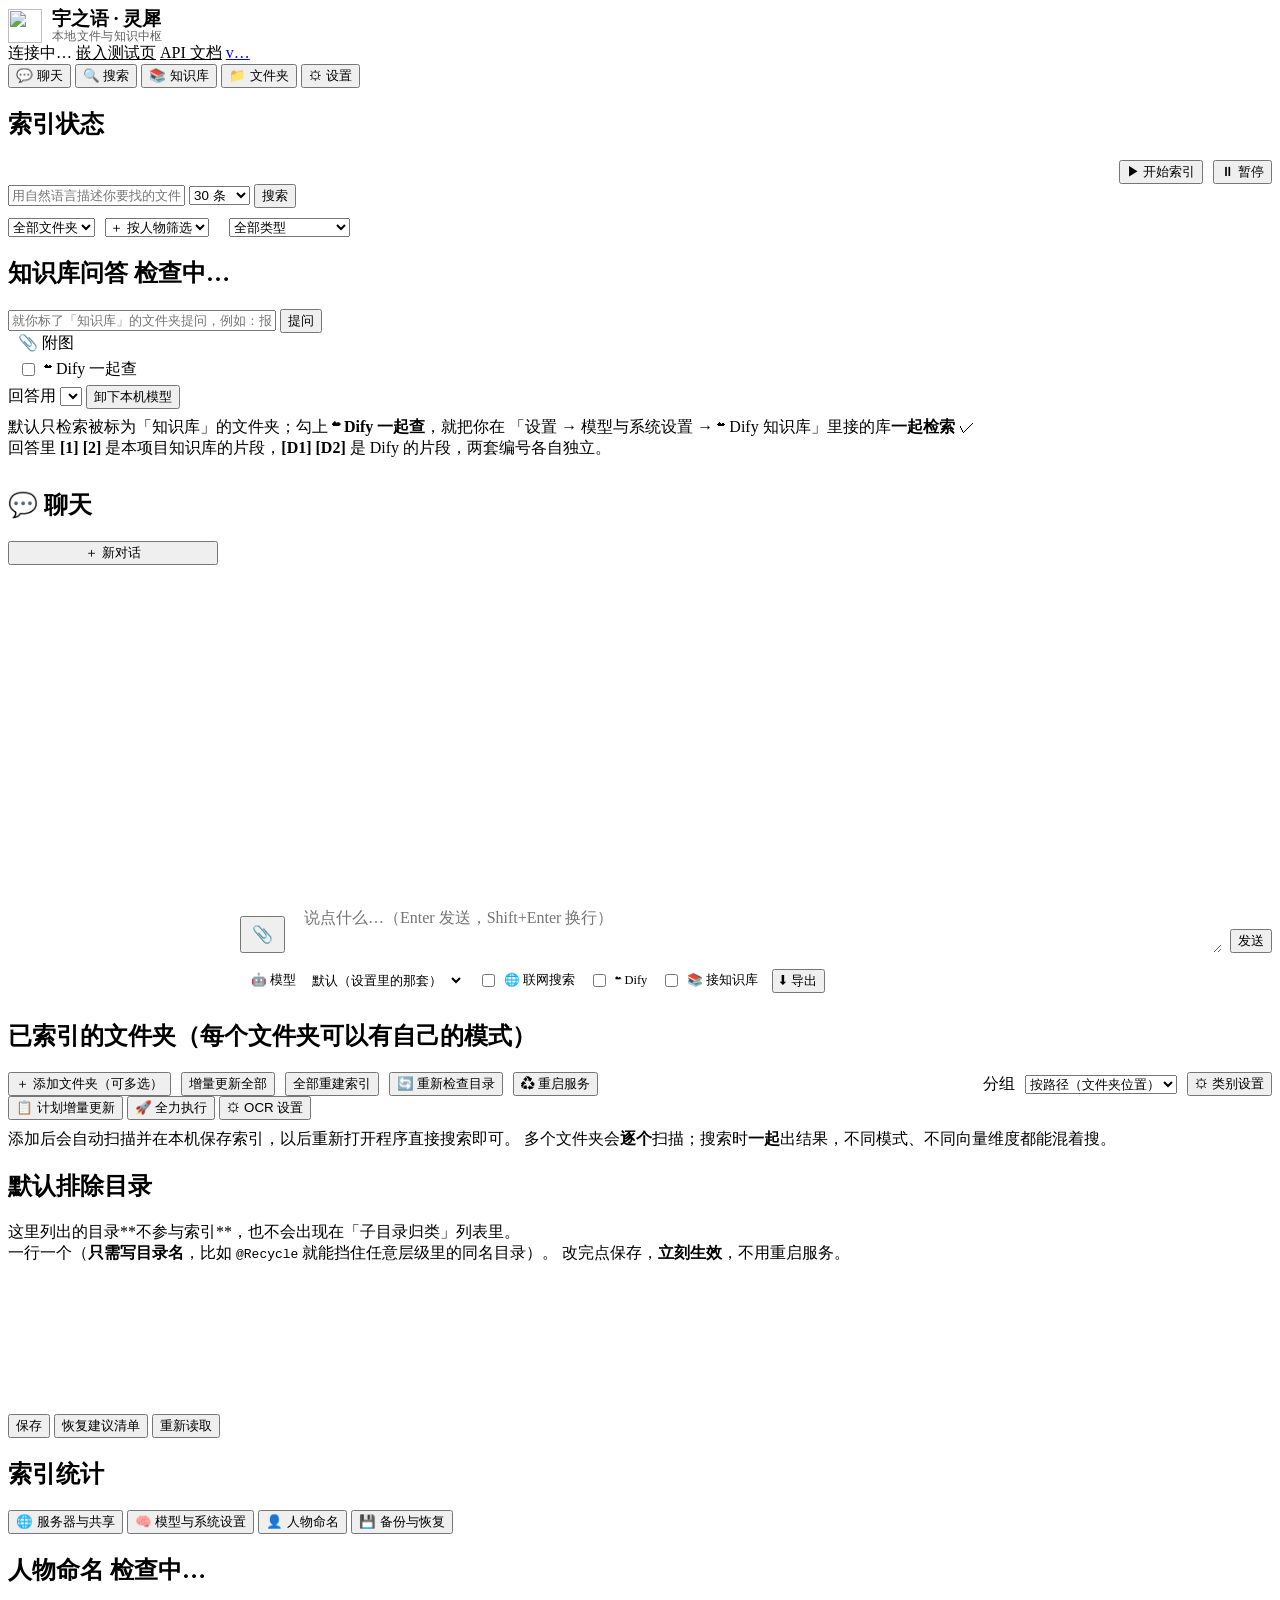
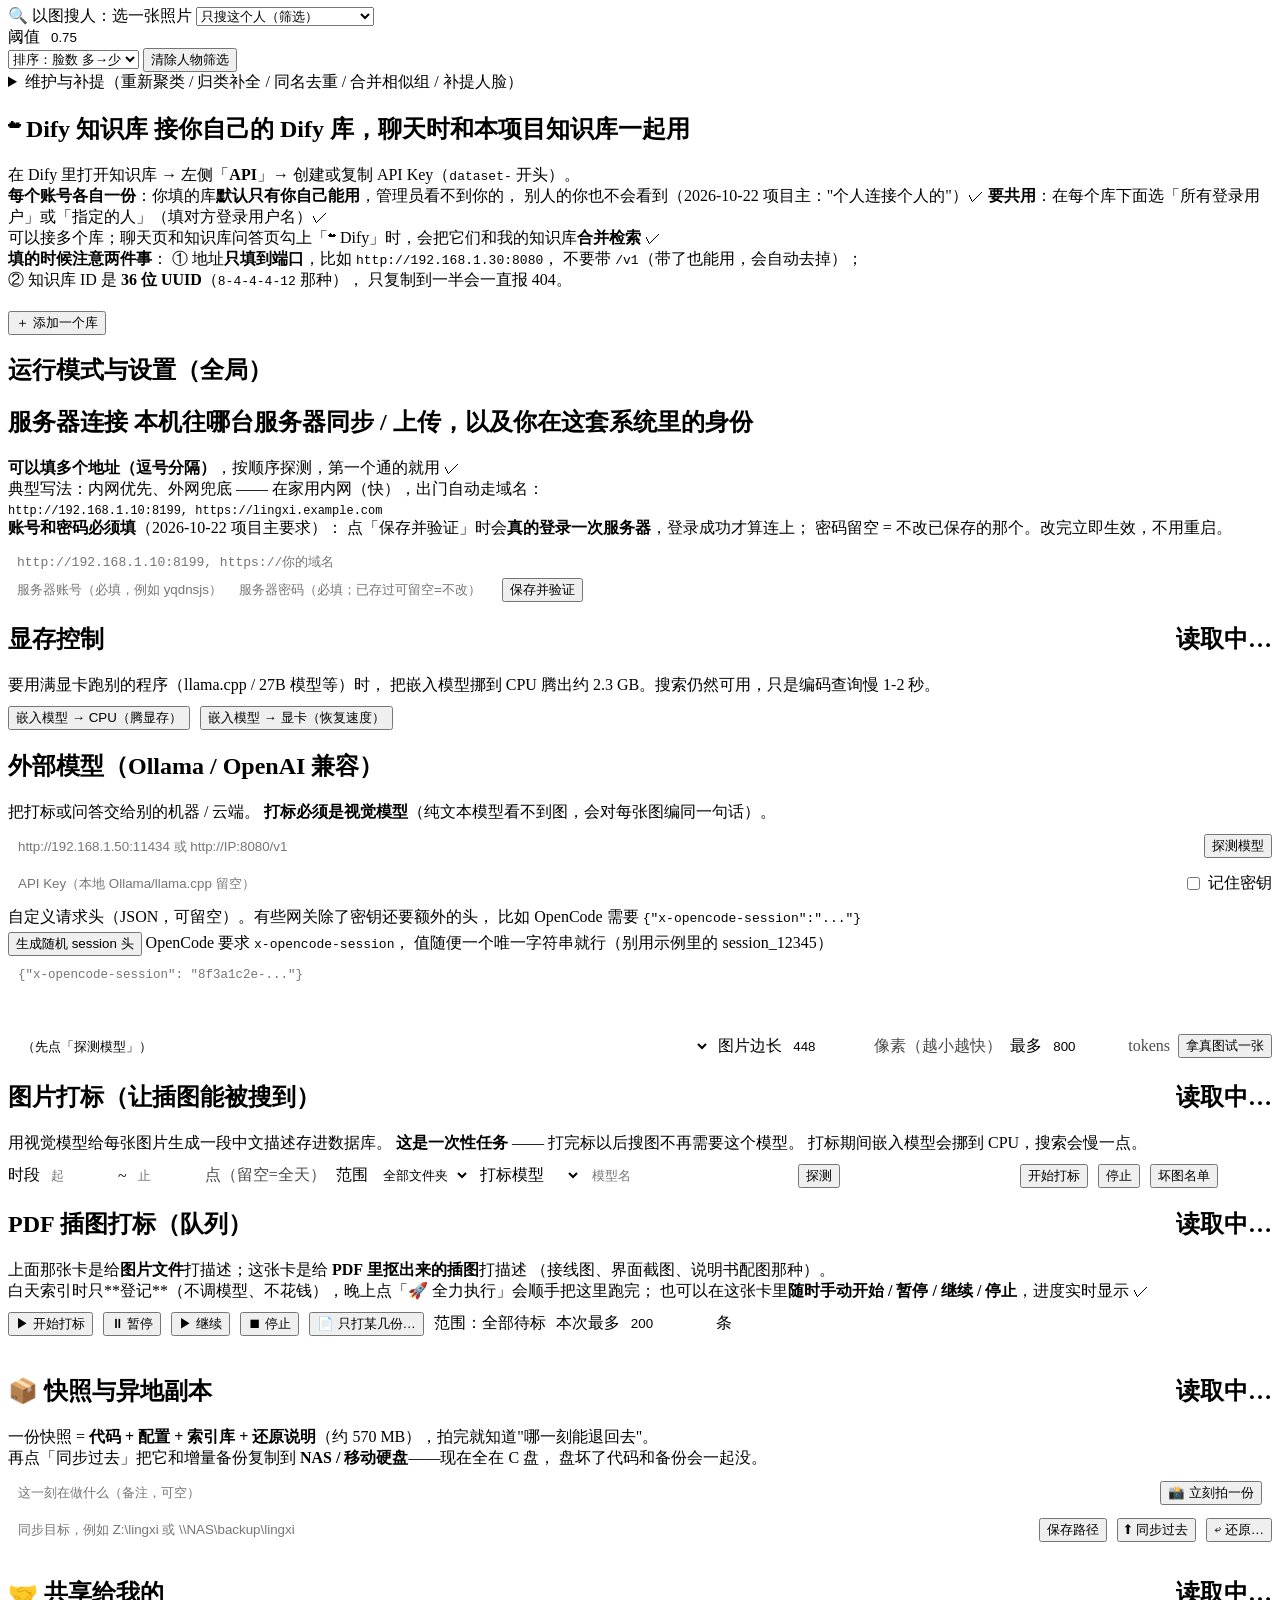
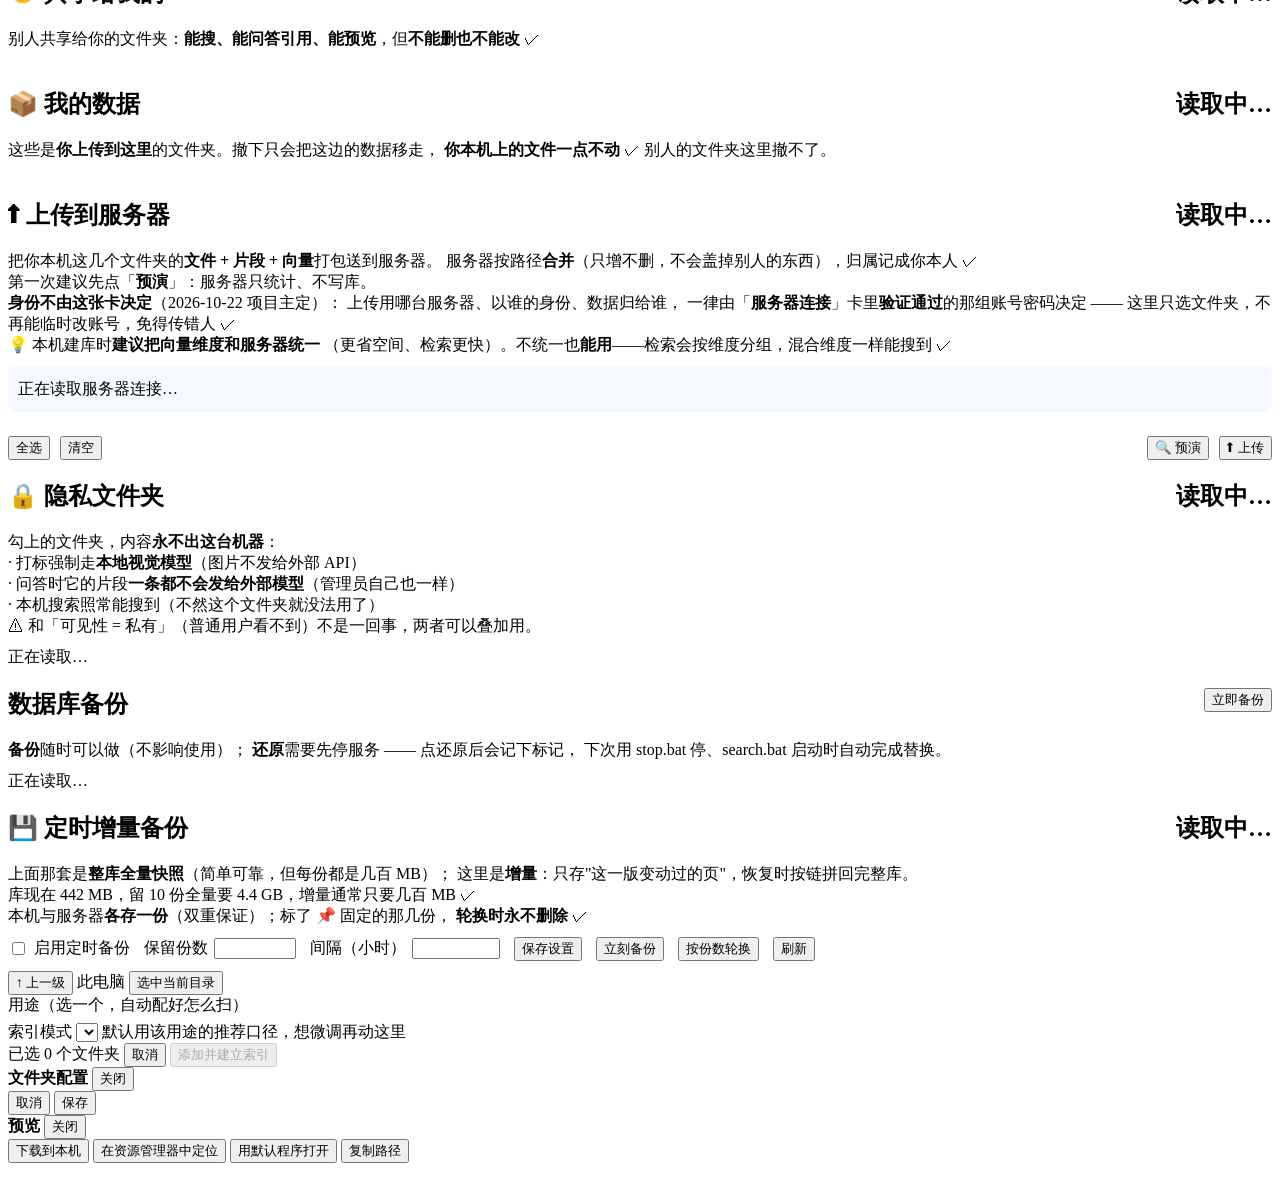
==== app/static/search.html @ 6c8b7f75 "灵犀 v3.5.8" ====
<!DOCTYPE html>
<html lang="zh-CN">
<head>
<meta charset="utf-8" />
<link rel="icon" type="image/png" sizes="64x64" href="/static/favicon.png?v=20261022a"><link rel="shortcut icon" href="/static/favicon.png?v=20261022a"><link rel="apple-touch-icon" href="/static/logo-128.png?v=20261022a">
<meta name="viewport" content="width=device-width, initial-scale=1" />
<title>宇之语 · 灵犀 · 本地文件与知识中枢</title>

<link rel="stylesheet" href="/static/app.e15c143a3e2f.css">
</head>
<body>
<div id="eg2-errbar" style="display:none;position:fixed;left:0;right:0;bottom:0;z-index:99999;background:#5a1f1f;color:#ffd9d9;padding:9px 14px;font:12.5px/1.6 Consolas,monospace;max-height:38vh;overflow:auto;border-top:2px solid #ff8f8f"><b>页面出错了（把下面这段发给开发者就能定位）</b><button id="eg2-errclose" style="float:right;background:#7a2c2c;color:#fff;border:0;border-radius:6px;padding:2px 10px;cursor:pointer">关闭</button><div id="eg2-errbody" style="margin-top:6px;white-space:pre-wrap"></div></div>

<!-- 服务已停止时的全屏提示（默认隐藏） -->
<div id="dead-ov" style="display:none;position:fixed;inset:0;z-index:9999;
     background:rgba(10,14,22,.94);color:var(--fg);
     align-items:center;justify-content:center;text-align:center">
  <div style="max-width:460px;padding:28px">
    <div style="font-size:44px;margin-bottom:14px">&#9209;</div>
    <div id="dead-title" style="font-size:20px;font-weight:700;margin-bottom:10px">
      服务暂时连不上（正在重启？）</div>
    <div class="hint" id="dead-desc" style="line-height:1.9;margin-bottom:20px">
      会自动重试，服务回来这个提示会自己消失 ✓<br>
      <span style="opacity:.6">如果一直连不上，再双击 <b>search.bat</b> 重新启动。</span>
    </div>
    <button id="dead-close" style="font-size:15px;padding:9px 22px">
      立即重试</button>
    <div class="hint" style="margin-top:14px;opacity:.55">
      如果按钮没反应，浏览器不允许脚本关标签页，手动关掉即可（Ctrl+W）
    </div>
  </div>
</div>
<header>
  <h1 style="display:flex;align-items:center;gap:10px;margin:0"><img src="/static/logo-128.png" alt="" style="width:34px;height:34px;object-fit:contain"><span style="display:flex;flex-direction:column;line-height:1.15"><span style="font-size:19px;font-weight:700">宇之语 · 灵犀</span><span style="font-size:11.5px;font-weight:400;opacity:.62;letter-spacing:.3px">本地文件与知识中枢</span></span></h1>
  <span id="status" class="badge">连接中…</span>
  <span id="stat-badge" class="badge"></span>
  <span id="desktop-warn" class="badge err" hidden></span>
  <span style="flex:1"></span>
  <span class="hdr-links">
    <a href="/" style="color:var(--accent)">嵌入测试页</a>
    <a href="/docs" target="_blank" style="color:var(--accent)">API 文档</a>
  </span>
  <!-- ★ 2026-10-23 项目主："界面上要标出版本号，不然分不清要不要升级" -->
  <a id="ver-chip" class="verchip" href="#" title="版本号（点一下看 build 时间）">v…</a>
  <!-- 用户牌固定挂在这里（原来用 position:fixed 浮在右上角，会压住上面两个链接 ✗ 2026-10-22 改） -->
  <div id="eg2-user-slot" class="hdr-user"></div>
</header>
  <nav class="tabbar" id="tabbar">
    <button data-tab="chat2">💬 聊天</button>
    <button data-tab="search" class="on">🔍 搜索</button>
    <button data-tab="kb">📚 知识库</button>
    <button data-tab="folders">📁 文件夹</button>
    <button data-tab="settings">⚙ 设置</button>
  </nav>


<main>
  <!-- 索引进度 -->
  <section class="tabpane" data-pane="search">
  <div class="card" id="progress-card" data-view="personal admin">
    <h2>索引状态</h2>
    <div id="progress-text" class="hint"></div>
    <div class="bar"><div id="progress-bar"></div></div>
    <div style="display:flex;gap:10px;align-items:center;flex-wrap:wrap">
      <span id="progress-detail" class="hint"></span>
      <span style="flex:1"></span>
      <button class="ghost tiny" id="start-index"
              title="开始（或继续）索引：已经建好的部分会跳过，不会重做">▶ 开始索引</button>
      <button class="ghost tiny" id="cancel-index"
              title="暂停当前索引：已建好的部分会保留，点「开始索引」接着跑">⏸ 暂停</button>
    </div>
  </div>

  <!-- 搜索 -->
  <div class="card">
    <div class="searchbar">
      <input type="text" id="q" placeholder="用自然语言描述你要找的文件，例如：去年的报销发票 / 关于极光的资料 / 蓝色圆形的产品图" autocomplete="off">
      <select id="topk">
        <option value="20">20 条</option>
        <option value="30" selected>30 条</option>
        <option value="50">50 条</option>
        <option value="100">100 条</option>
      </select>
      <button id="go">搜索</button>
    </div>
    <div style="margin-top:10px;display:flex;gap:10px;flex-wrap:wrap;align-items:center">
      <select id="folder-filter"><option value="">全部文件夹</option></select>
      <select id="quick-person" title="按人物筛选（可多选）">
        <option value="">＋ 按人物筛选</option>
      </select>
      <span id="picked-chips" style="display:flex;gap:6px;flex-wrap:wrap"></span>
      <select id="ext-filter">
        <option value="">全部类型</option>
        <option value=".pdf">PDF</option>
        <option value=".docx,.doc">Word</option>
        <option value=".xlsx,.xls,.csv">Excel / CSV</option>
        <option value=".pptx,.ppt">PPT</option>
        <option value=".txt,.md">文本 / Markdown</option>
        <option value=".py,.js,.ts,.java,.c,.cpp,.cs,.go,.rs,.sql">代码</option>
        <option value=".jpg,.jpeg,.png,.gif,.webp,.bmp">图片</option>
        <option value=".mp3,.wav,.flac,.m4a">音频</option>
        <option value=".mp4,.mkv,.avi,.mov">视频</option>
      </select>
      <span id="search-info" class="hint"></span>
    </div>
  </div>

  <!-- 结果 -->
  <div id="results"></div>
  </section>

  <!-- 知识库问答 -->

  <section class="tabpane" data-pane="kb">
  <div class="card" id="kb-card">
    <h2>知识库问答 <span class="hint" id="kb-status">检查中…</span></h2>
    <div class="toolrow">
      <input id="kb-q" placeholder="就你标了「知识库」的文件夹提问，例如：报销上限是多少？"
             style="flex:1;min-width:260px">
      <button id="kb-ask">提问</button>
    </div>
    <div class="toolrow">
      <label class="ghost tiny" style="cursor:pointer;padding:6px 10px">📎 附图<input type="file" id="kb-img" accept="image/*" multiple hidden></label>
      <!-- ★ 2026-10-22 项目主："把 Dify 也接进「知识库问答」页，加一个选择开关" -->
      <label class="hint" style="display:flex;align-items:center;gap:6px;cursor:pointer;
             user-select:none;padding:5px 10px;border:1px solid var(--line);border-radius:999px">
        <input type="checkbox" id="kb-dify" style="cursor:pointer">
        ☁ Dify 一起查
      </label>
      <span style="flex:1"></span>
      <span class="hint">回答用</span>
      <select id="kb-model" title="选哪个模型回答：本机模型 或 外部 API（两套配置见「设置 → 外部模型」）"></select>
      <button class="ghost" id="kb-unload" title="把本机对话模型从显卡/内存上摘下来腾地方">卸下本机模型</button>
    </div>
    <div class="hint" style="margin-top:8px">
      默认只检索被标为「知识库」的文件夹；勾上 <b>☁ Dify 一起查</b>，就把你在
      「设置 → 模型与系统设置 → ☁ Dify 知识库」里接的库<b>一起检索</b> ✓<br>
      回答里 <b>[1] [2]</b> 是本项目知识库的片段，<b>[D1] [D2]</b> 是 Dify 的片段，两套编号各自独立。
    </div>
    <div id="kb-guide" class="hint" style="margin:10px 0"></div>
    <div id="kb-imgs" style="display:flex;gap:8px;flex-wrap:wrap;margin:10px 0"></div>
    <div id="kb-answer"></div>
  </div>


  </section>

  <section class="tabpane" data-pane="chat2">
  <div class="card" id="chat2-card">
    <h2>💬 聊天 <span class="hint" id="chat2-status"></span></h2>
    <div style="display:flex;gap:12px;min-height:460px">
      <!-- 左：会话列表 -->
      <div style="width:210px;flex:0 0 210px;display:flex;flex-direction:column;
                  border-right:1px solid var(--line);padding-right:10px">
        <button id="chat2-new" style="margin-bottom:8px">＋ 新对话</button>
        <div id="chat2-convs" style="flex:1;overflow:auto;display:flex;
             flex-direction:column;gap:4px"></div>
      </div>
      <!-- 右：消息 + 输入 -->
      <div style="flex:1;display:flex;flex-direction:column;min-width:0">
        <div id="chat2-msgs" style="flex:1;overflow:auto;display:flex;
             flex-direction:column;gap:10px;padding:4px 2px"></div>
        <div id="chat2-atts" style="display:none;flex-wrap:wrap;gap:8px;
             margin-bottom:8px"></div>
        <div style="display:flex;gap:8px">
          <button id="chat2-att" class="ghost" title="上传图片或文件"
                  style="align-self:flex-end;font-size:17px;padding:6px 10px">📎</button>
          <input type="file" id="chat2-file" multiple style="display:none"
                 accept="image/*,.pdf,.txt,.md,.docx,.xlsx,.csv,.json">
          <textarea id="chat2-input" rows="2" placeholder="说点什么…（Enter 发送，Shift+Enter 换行）"
                    style="flex:1;resize:vertical;padding:9px 11px;border-radius:10px;
                           border:1px solid var(--line);background:var(--panel2);
                           color:var(--fg);font:inherit"></textarea>
          <button id="chat2-send" style="align-self:flex-end">发送</button>
        </div>
        <!-- ★ 开关放输入框下面：项目主要"更明显"（原来藏在标题右边） -->
        <div id="chat2-opts" style="display:flex;gap:14px;align-items:center;
             margin-top:8px;padding:8px 11px;border-radius:10px;
             background:var(--panel2);border:1px solid var(--line);flex-wrap:wrap">
          <label style="display:flex;align-items:center;gap:6px;font-size:12.5px">
            🤖 模型
            <select id="chat2-model" title="用哪个模型回答：本机已部署的，或你配的 API"
                    style="padding:3px 6px;border-radius:6px;border:1px solid var(--line);
                           background:var(--panel2);color:var(--fg);max-width:260px">
              <option value="">默认（设置里的那套）</option>
            </select>
          </label>
          <label style="display:flex;align-items:center;gap:6px;cursor:pointer;
                        font-size:12.5px;user-select:none">
            <input type="checkbox" id="chat2-web" style="cursor:pointer">
            🌐 联网搜索
          </label>
          <label style="display:flex;align-items:center;gap:6px;cursor:pointer;
                        font-size:12.5px;user-select:none">
            <input type="checkbox" id="chat2-dify" style="cursor:pointer">
            ☁ Dify
          </label>
          <label style="display:flex;align-items:center;gap:6px;cursor:pointer;
                        font-size:12.5px;user-select:none">
            <input type="checkbox" id="chat2-kb" style="cursor:pointer">
            📚 接知识库
          </label>
          <button class="ghost tiny" id="chat2-export" title="把这个对话导出成文件">
            ⬇ 导出
          </button>
          <span class="hint" id="chat2-tip" style="margin-left:auto"></span>
        </div>
      </div>
    </div>
  </div>
</section>

<section class="tabpane" data-pane="folders">
  <!-- 文件夹页（2026-10-22 项目主定的主标签：聊天 / 搜索 / 知识库 / 文件夹 / 设置）。
       人物已经挪到「设置 → 人物命名」；这里只管建库、索引与统计。 -->
  <!-- 文件夹 -->
  <div class="card">
    <h2>已索引的文件夹（每个文件夹可以有自己的模式）</h2>
    <div style="display:flex;gap:10px;flex-wrap:wrap;align-items:center">
      <button id="add-folder" title="建库前建议先确认「上传到服务器」卡片里的服务器维度——两边维度一致，上传后才能合并搜索和问答 ✓">＋ 添加文件夹（可多选）</button>
      <button class="ghost" id="reindex">增量更新全部</button>
      <button class="ghost" id="rebuild">全部重建索引</button>
      <!-- ★ 2026-10-27 项目主："NAS 重启滞后 → 显示目录不存在"：
           立刻重查（不用等 30 秒轮询）；服务器上管理员还能直接重启服务 -->
      <button class="ghost" id="folders-recheck"
              title="立刻重新检查每个文件夹在不在、网络盘挂载还在不在（不用等 30 秒轮询）">🔄 重新检查目录</button>
      <button class="ghost" id="svc-restart" data-view="admin"
              title="重启灵犀服务（约 25~40 秒）。网络盘（NAS）重启后句柄失效时，用这个最干脆">♻ 重启服务</button>
      <span id="recheck-note" class="hint"></span>
      <span style="flex:1"></span>
      <label class="hint">分组</label>
      <select id="group-by" title="按路径分组（原来的样子）或按用途归类分组">
        <option value="path">按路径（文件夹位置）</option>
        <option value="category">按归类（用途类别）</option>
      </select>
      <button class="ghost tiny" id="cat-settings" title="改这 5 个用途的默认扫描口径，或者自己加类别">⚙ 类别设置</button>
    </div>
    <div class="toolbar" id="night-toolbar" style="margin-bottom:8px">
      <button class="ghost tiny" id="btn-plan"
              title="📋 只算不做：列出「接下来要干什么」——哪些文件夹、多少张插图待打标、OCR 当前设置。
不会扫描目录、不调模型、不占显存，秒回 ✓
白天放完文件点一下，心里有数；夜里再点「全力执行」让它按计划跑。">📋 计划增量更新</button>
      <button class="ghost tiny" id="btn-night"
              title="🚀 按计划全力跑（适合关屏幕离开前点）：
① 腾显存：把嵌入模型挪到 CPU
② 按顺序索引（受时限约束）
③ 插图打标（本地模型会排队，调 API 的并行）
④ 收尾：停 MinerU 回收显存 → 把嵌入模型挪回显卡
可以设时限（到点**优雅暂停**，进度保留，下次接着跑）✓">🚀 全力执行</button>
      <button class="ghost tiny" id="btn-ocr-cfg"
              title="OCR 引擎、页数上限、插图打标上限 —— 都在这里改，不用动 config.ini ✓
改完立刻生效（不用重启）">⚙ OCR 设置</button>
      <span id="night-note" class="hint"></span>
      <span style="flex:1"></span>
      <span id="gpu-note-folder" class="hint" title="显卡现在被谁占着、有几个在排队（本地 OCR 与本地打标会排队，避免撞显存）"></span>
    </div>
    <div class="toolbar" id="bulk-toolbar" style="display:none">
      <span id="bulk-count" class="hint"></span>
      <span style="flex:1"></span>
      <button class="ghost tiny" data-bulk="scan"
              title="按顺序把这几个文件夹**依次扫完**（一个接一个自动跑，不用守着点下一个）✓
已经建好的部分会跳过，不会重做">▶ 顺序扫描（选中的全部）</button>
      <button class="ghost tiny" data-bulk="rebuild"
              title="把这几个文件夹的索引清掉重做（会重新读所有文件，慢；已打标的图片描述会保留）">重建</button>
      <button class="ghost tiny" data-bulk="category">批量设归类</button>
      <button class="ghost tiny" data-bulk="config">批量设模式</button>
      <button class="ghost tiny danger" data-bulk="remove">批量移除</button>
      <button class="ghost tiny" data-bulk="clear">取消选择</button>
    </div>
    <div class="folders" id="folders"></div>
    <div class="hint" style="margin-top:9px">
      添加后会自动扫描并在本机保存索引，以后重新打开程序直接搜索即可。
      多个文件夹会<strong>逐个</strong>扫描；搜索时<strong>一起</strong>出结果，不同模式、不同向量维度都能混着搜。
    </div>
  </div>

  <!-- 默认排除目录（项目主 2026-10-18 要能自己改；2026-10-22 从「检索与索引」组挪到这里，
       因为它改的就是这一页在扫什么，跟文件夹挨着才看得懂）-->
  <div class="card" data-view="personal admin">
    <h2>默认排除目录
      <span class="hint" id="ig-count"></span>
    </h2>
    <div class="hint" style="margin-bottom:8px">
      这里列出的目录**不参与索引**，也不会出现在「子目录归类」列表里。<br>
      一行一个（<b>只需写目录名</b>，比如 <code>@Recycle</code> 就能挡住任意层级里的同名目录）。
      改完点保存，<b>立刻生效</b>，不用重启服务。
    </div>
    <textarea id="ig-list" spellcheck="false" rows="8"
              style="width:100%;background:var(--panel2);border:1px solid var(--line);
                     color:var(--fg);border-radius:8px;padding:9px 11px;font:inherit;
                     font-family:ui-monospace,Consolas,monospace;font-size:12.5px"></textarea>
    <div class="toolbar" style="margin-top:8px">
      <button id="ig-save">保存</button>
      <button class="ghost" id="ig-preset">恢复建议清单</button>
      <button class="ghost" id="ig-reload">重新读取</button>
      <span class="hint" id="ig-msg"></span>
    </div>
    <div class="hint" id="ig-where" style="margin-top:6px"></div>
  </div>

  <div class="card">
    <h2>索引统计</h2>
    <div class="grid" id="stats"></div>
  </div>
  </section>

  <section class="tabpane" data-pane="settings">
  <!-- 设置页按用途分 4 类（2026-10-22 项目主："功能最好归类，不要分散了"；
       顺序与命名由项目主定：服务器与共享 / 模型与系统设置 / 人物命名 / 备份与恢复）。 -->
  <div class="subnav" id="set-nav">
    <button data-grp="server" class="on">🌐 服务器与共享</button>
    <button data-grp="model">🧠 模型与系统设置</button>
    <button data-grp="people">👤 人物命名</button>
    <button data-grp="backup">💾 备份与恢复</button>
  </div>
  <div id="set-groups">
    <section class="grp" data-grp="server"></section>
    <section class="grp" data-grp="model"></section>
    <section class="grp" data-grp="people"></section>
    <section class="grp" data-grp="backup"></section>
  </div>

  <!-- 👤 人物命名（2026-10-22 项目主：人物从主标签挪进设置，和备份那些同级） -->
  <div class="card" id="people-card">
    <h2>人物命名 <span class="hint" id="people-info">检查中…</span></h2>
    <div class="toolrow">
      <label class="fbtn">🔍 以图搜人：选一张照片
        <input type="file" id="face-file" accept="image/*" style="display:none">
      </label>
      <select id="person-mode" title="选了人物之后怎么用">
        <option value="filter">只搜这个人（筛选）</option>
        <option value="boost">优先这个人（不排除别人）</option>
      </select>
      <label class="hint" style="display:flex;align-items:center;gap:5px;margin:0">阈值
        <input type="number" id="cluster-thr" min="0.50" max="0.95" step="0.01" value="0.75"
               style="width:68px;padding:3px 6px;border-radius:6px;border:1px solid var(--line);
                      background:var(--panel2);color:var(--fg)"
               title="越高越严：组更纯但同一个人可能被拆成几组；越低越松：组更大但容易混人">
      </label>
      <!-- 服务器上的普通用户：这个才是真·筛选器（选文件夹只看那里出现过的人物）✓ -->
      <span class="hint" id="pff-label" style="display:none">筛选文件夹</span>
      <select id="people-folder-filter" style="display:none"
              title="只看某个文件夹里出现过的人物；上面的数字也跟着这个范围算">
        <option value="">全部（我名下）</option>
      </select>
      <span style="flex:1"></span>
      <select id="people-sort" title="人物卡片的排序方式">
        <option value="faces-desc">排序：脸数 多→少</option>
        <option value="faces-asc">排序：脸数 少→多</option>
        <option value="name-asc">排序：名字 A→Z</option>
        <option value="name-desc">排序：名字 Z→A</option>
      </select>
      <button class="ghost" id="people-clear">清除人物筛选</button>
      <span class="hint" id="face-info"></span>
    </div>
    <!-- 维护类动作按"归类、别分散"的要求收进一处，不再和日常筛选挤在一行 -->
    <details class="more" id="people-more">
      <summary>维护与补提（重新聚类 / 归类补全 / 同名去重 / 合并相似组 / 补提人脸）</summary>
      <div class="toolrow">
        <button class="ghost" id="people-rebuild" title="按上面的阈值把未命名的脸重新聚类（已命名的脸会强制保留）">重新聚类</button>
        <button class="ghost" id="people-assign" title="按已命名的人脸中心，把没归类的脸逐张归过去">归类补全</button>
        <button class="ghost" id="people-dedup" title="把所有同名的人物组合并成一组（保留脸最多的）。同名多组会让按人物筛选莫名漏掉一半照片">同名去重</button>
        <button class="ghost" id="people-merge-similar" title="把「未命名的整组」并进最像的已命名人物。聚类门槛调严后同一个人会被拆成几组，用这个整组并回去，比逐张归类快得多">合并相似组</button>
        <span class="hint" id="bf-label">补提范围</span>
        <select id="backfill-folder" title="只补提人脸时，这个操作作用于哪些文件夹">
          <option value="">全部文件夹</option>
        </select>
        <button class="ghost" id="face-backfill" title="给「已索引但没有人脸数据」的图片补提人脸。不重新编码，比全部重建索引快得多">只补提人脸</button>
        <span class="hint" id="backfill-progress"></span>
      </div>
    </details>
    <div id="face-guess"></div>
    <div id="people-grid" class="people-grid"></div>
  </div>

  <!-- ☁ Dify 知识库（每个用户自己的，可多个；和本项目知识库合并检索）-->
  <div class="card" id="dify-card">
    <h2>☁ Dify 知识库
      <span class="hint">接你自己的 Dify 库，聊天时和本项目知识库一起用</span>
    </h2>
    <div class="hint" style="margin-bottom:10px">
      在 Dify 里打开知识库 → 左侧「<b>API</b>」→ 创建或复制 API Key（<code>dataset-</code> 开头）。<br>
      <b>每个账号各自一份</b>：你填的库<b>默认只有你自己能用</b>，管理员看不到你的，
      别人的你也不会看到（2026-10-22 项目主："个人连接个人的"）✓
      <b>要共用</b>：在每个库下面选「所有登录用户」或「指定的人」（填对方登录用户名）✓<br>
      可以接多个库；聊天页和知识库问答页勾上「☁ Dify」时，会把它们和我的知识库<b>合并检索</b> ✓<br>
      <b style="color:var(--warn)">填的时候注意两件事</b>：
      ① 地址<b>只填到端口</b>，比如 <code>http://192.168.1.30:8080</code>，
      不要带 <code>/v1</code>（带了也能用，会自动去掉）；<br>
      ② 知识库 ID 是 <b>36 位 UUID</b>（<code>8-4-4-4-12</code> 那种），
      只复制到一半会一直报 404。
    </div>
    <div id="dify-list" style="display:flex;flex-direction:column;gap:8px"></div>
    <!-- 别人共享给我的库（只列名字和来自谁，永远不含密钥） -->
    <div id="dify-shared"></div>
    <div class="toolbar" style="margin-top:10px">
      <button id="dify-add">＋ 添加一个库</button>
      <span class="hint" id="dify-msg"></span>
    </div>
  </div>

  <!-- 运行模式 / 设置 -->
  <div class="card" data-view="personal admin"><!-- 运行模式与设置：服务器上的普通用户看不到 -->
    <h2>运行模式与设置（全局）</h2>
    <div id="settings"></div>
  </div>

  <!-- 服务器连接（只在本机显示：告诉本机往哪台服务器同步）-->
  <div class="card" data-view="personal admin">
    <h2>服务器连接
      <span class="hint">本机往哪台服务器同步 / 上传，以及你在这套系统里的身份</span>
    </h2>
    <div class="hint" style="margin-bottom:10px">
      <b>可以填多个地址（逗号分隔）</b>，按顺序探测，第一个通的就用 ✓<br>
      典型写法：内网优先、外网兜底 —— 在家用内网（快），出门自动走域名：<br>
      <code style="font-size:12px">http://192.168.1.10:8199, https://lingxi.example.com</code><br>
      <b style="color:var(--warn)">账号和密码必须填</b>（2026-10-22 项目主要求）：
      点「保存并验证」时会<b>真的登录一次服务器</b>，登录成功才算连上；
      密码留空 = 不改已保存的那个。改完立即生效，不用重启。
    </div>
    <div class="toolrow">
      <input id="sync-server" placeholder="http://192.168.1.10:8199, https://你的域名"
             style="width:420px;padding:6px 9px;border-radius:8px;
                    border:1px solid var(--line);background:var(--panel);
                    color:var(--fg);font:13px Consolas,monospace">
    </div>
    <div class="toolrow">
      <input id="sync-user" placeholder="服务器账号（必填，例如 yqdnsjs）"
             style="width:200px;padding:6px 9px;border-radius:8px;
                    border:1px solid var(--line);background:var(--panel);color:var(--fg)">
      <input id="sync-pass" type="password" autocomplete="new-password"
             placeholder="服务器密码（必填；已存过可留空=不改）"
             style="width:250px;padding:6px 9px;border-radius:8px;
                    border:1px solid var(--line);background:var(--panel);color:var(--fg)">
      <button id="sync-save" class="primary">保存并验证</button>
      <span class="hint" id="sync-msg"></span>
    </div>
    <div class="hint" id="sync-current" style="margin-top:8px"></div>
    <!-- 两端身份：本机是什么档、服务器上是谁（项目主 2026-10-22 要求能确认） -->
    <div class="hint" id="sync-ident" style="margin-top:6px;line-height:1.9"></div>
  </div>

  <!-- 显存控制 -->
  <div class="card" data-view="personal admin"><!-- 显存控制：服务器上的普通用户看不到 -->
    <h2>显存控制
      <span id="gpu-state" class="badge" style="float:right">读取中…</span>
    </h2>
    <div class="hint" style="margin-bottom:10px">
      要用满显卡跑别的程序（llama.cpp / 27B 模型等）时，
      把嵌入模型挪到 CPU 腾出约 2.3 GB。搜索仍然可用，只是编码查询慢 1-2 秒。
    </div>
    <div style="display:flex;gap:10px;flex-wrap:wrap;align-items:center">
      <button class="ghost" id="emb-cpu">嵌入模型 → CPU（腾显存）</button>
      <button class="ghost" id="emb-cuda">嵌入模型 → 显卡（恢复速度）</button>
      <span class="hint" id="gpu-note"></span>
    </div>
  </div>

  <!-- 外部模型 -->
  <div class="card">
    <h2>外部模型（Ollama / OpenAI 兼容）</h2>
    <div class="hint" style="margin-bottom:10px">
      把打标或问答交给别的机器 / 云端。
      <b>打标必须是视觉模型</b>（纯文本模型看不到图，会对每张图编同一句话）。
      <div id="rm-mine-hint" style="display:none;margin-top:6px;padding:7px 10px;
           border-radius:8px;background:rgba(91,157,255,.10);color:var(--accent)">
        👤 <b>这是你自己的配置，需要自己填</b>：填好地址和 Key 点保存，只对你自己生效 ✓
      </div>
    </div>
    <!-- 服务端算出来的"你能用的模型"（自己的 + 服务器公用/别人共享的），只读 -->
    <div id="rm-srvlist"></div>
    <div id="rm-slotbar" style="margin-bottom:10px"></div>
    <div style="display:flex;gap:8px;flex-wrap:wrap;align-items:center;margin-bottom:10px">
      <input type="text" id="rm-url" placeholder="http://192.168.1.50:11434 或 http://IP:8080/v1"
             style="flex:1;min-width:260px;padding:6px 10px;border-radius:8px;
                    border:1px solid var(--line);background:var(--panel2);color:var(--fg)">
      <button class="ghost" id="rm-probe">探测模型</button>
    </div>

    <div style="display:flex;gap:8px;flex-wrap:wrap;align-items:center;margin-bottom:10px">
      <input type="password" id="rm-key" placeholder="API Key（本地 Ollama/llama.cpp 留空）"
             style="flex:1;min-width:260px;padding:6px 10px;border-radius:8px;
                    border:1px solid var(--line);background:var(--panel2);color:var(--fg)">
      <label class="hint" style="display:flex;align-items:center;gap:5px">
        <input type="checkbox" id="rm-remember"> 记住密钥
      </label>
    </div>
    <div style="margin-bottom:10px">
      <div class="hint" style="margin-bottom:4px">
        自定义请求头（JSON，可留空）。有些网关除了密钥还要额外的头，
        比如 OpenCode 需要 <code>{"x-opencode-session":"..."}</code>
      </div>
      <div style="margin-bottom:4px">
        <button class="ghost tiny" id="rm-gen-session">生成随机 session 头</button>
        <span class="hint">OpenCode 要求 <code>x-opencode-session</code>，
          值随便一个唯一字符串就行（别用示例里的 session_12345）</span>
      </div>
      <textarea id="rm-headers" rows="3" placeholder='{"x-opencode-session": "8f3a1c2e-..."}'
        style="width:100%;padding:8px 10px;border-radius:8px;
               border:1px solid var(--line);background:var(--panel2);color:var(--fg);
               font-family:Consolas,monospace;font-size:12.5px"></textarea>
    </div>
    <div style="display:flex;gap:8px;flex-wrap:wrap;align-items:center;margin-bottom:10px">
      <select id="rm-model" style="flex:1;min-width:220px;padding:6px 10px;border-radius:8px;
              border:1px solid var(--line);background:var(--panel2);color:var(--fg)">
        <option value="">（先点「探测模型」）</option>
      </select>
      <label class="hint" style="display:flex;align-items:center;gap:5px">
        图片边长
        <input type="number" id="rm-side" min="224" max="1600" step="64" value="448"
               style="width:70px;padding:3px 6px;border-radius:6px;border:1px solid var(--line);background:var(--panel2);color:var(--fg)">
        <span style="opacity:.7">像素（越小越快）</span>
      </label>
      <label class="hint" style="display:flex;align-items:center;gap:5px">
        最多
        <input type="number" id="rm-tok" min="64" max="2048" step="64" value="800"
               style="width:64px;padding:3px 6px;border-radius:6px;border:1px solid var(--line);background:var(--panel2);color:var(--fg)">
        <span style="opacity:.7">tokens</span>
      </label>
      <button class="ghost" id="rm-test">拿真图试一张</button>
    </div>
    <div class="hint" id="rm-out"></div>
  </div>

  <!-- 图片打标（VL） -->
  <div class="card">
    <h2>图片打标（让插图能被搜到）
      <span id="vl-state" class="badge" style="float:right">读取中…</span>
    </h2>
    <div class="hint" style="margin-bottom:10px">
      用视觉模型给每张图片生成一段中文描述存进数据库。
      <b>这是一次性任务</b> —— 打完标以后搜图不再需要这个模型。
      打标期间嵌入模型会挪到 CPU，搜索会慢一点。
    </div>
    <div style="display:flex;gap:10px;flex-wrap:wrap;align-items:center;margin-bottom:10px">
      <label class="hint" style="display:flex;align-items:center;gap:5px">
        时段
        <input type="number" id="vl-h1" min="0" max="23" placeholder="起"
               style="width:56px;padding:3px 6px;border-radius:6px;border:1px solid var(--line);background:var(--panel2);color:var(--fg)">
        ~
        <input type="number" id="vl-h2" min="0" max="23" placeholder="止"
               style="width:56px;padding:3px 6px;border-radius:6px;border:1px solid var(--line);background:var(--panel2);color:var(--fg)">
        <span style="opacity:.7">点（留空=全天）</span>
      </label>
      <label class="hint" style="display:flex;align-items:center;gap:5px">
        范围
        <select id="vl-folder" style="padding:3px 6px;border-radius:6px;border:1px solid var(--line);background:var(--panel2);color:var(--fg)">
          <option value="">全部文件夹</option>
        </select>
      </label>
      <label class="hint" style="display:flex;align-items:center;gap:5px">
        打标模型
        <select id="vl-model" title="本机视觉模型，或任意外部接口"
                style="padding:3px 6px;border-radius:6px;border:1px solid var(--line);background:var(--panel2);color:var(--fg);max-width:230px">
        </select>
        <!-- 同一个接口换个模型名（项目主 2026-10-18：opencode 有多种模型，不想为此再建一条接口）-->
        <input id="vl-model-name" list="vl-model-names" placeholder="模型名"
               title="选外部接口时可以在这里改模型名（同一个 API 也能用和对话不同的模型）"
               style="width:190px;padding:3px 6px;border-radius:6px;border:1px solid var(--line);background:var(--panel2);color:var(--fg)">
        <datalist id="vl-model-names"></datalist>
      </label>
      <!-- ⚠ 探测按钮必须放在 <label> 外面：放在 label 里时点它会触发 label 的默认行为
           （聚焦 input），click 事件到不了按钮 → 项目主点了"没反应"✗ -->
      <button class="ghost tiny" id="vl-probe"
              title="拉取这个接口支持的模型列表（选外部接口后才能用）">探测</button>
      <!-- ⚠ 探测结果要能**看见并点**：datalist 必须打字才出候选，用户会以为"没列表"✗
           所以探测成功后把它填成真正的下拉（#vl-model-pick），点一下就选 ✓ -->
      <select id="vl-model-pick" title="探测出来的模型，选一个"
              style="display:none;max-width:230px;padding:3px 6px;border-radius:6px;border:1px solid var(--line);background:var(--panel2);color:var(--fg)">
      </select>
      <!-- 探测状态/失败原因（常驻，不再一闪而过）✓ -->
      <span class="hint" id="vl-probe-msg" style="min-width:160px"></span>
      <button id="vl-start">开始打标</button>
      <button class="ghost" id="vl-stop">停止</button>
      <button class="ghost" id="vl-skip">坏图名单</button>
    </div>
    <!-- 当前会用哪个模型（项目主 2026-10-18 问"怎么确认"）：直接显示，不让人猜 ✓ -->
    <div class="hint" id="vl-who" style="margin-top:4px"></div>
    <div class="hint" id="vl-progress"></div>
  </div>

  <!-- PDF 插图打标（队列）—— 2026-10-20 项目主要求：
       "现在只有针对文件夹打标按钮，那就在旁边增加一个 PDF 插图的打标按钮吧，
        我手动也方便，也要可以随时暂停开始功能及并到计划中"
       + "界面也看不到进程啊，这个我怎么监控？" -->
  <div class="card" id="cpq-card" data-view="personal admin">
    <h2>PDF 插图打标（队列）
      <span id="cpq-badge" class="badge" style="float:right">读取中…</span>
    </h2>
    <div class="hint" style="margin-bottom:10px">
      上面那张卡是给<b>图片文件</b>打描述；这张卡是给 <b>PDF 里抠出来的插图</b>打描述
      （接线图、界面截图、说明书配图那种）。<br>
      白天索引时只**登记**（不调模型、不花钱），晚上点「🚀 全力执行」会顺手把这里跑完；
      也可以在这张卡里<b>随时手动开始 / 暂停 / 继续 / 停止</b>，进度实时显示 ✓
    </div>
    <div style="display:flex;gap:10px;flex-wrap:wrap;align-items:center;margin-bottom:10px">
      <button id="cpq-start">▶ 开始打标</button>
      <button class="ghost" id="cpq-pause">⏸ 暂停</button>
      <button class="ghost" id="cpq-resume">▶ 继续</button>
      <button class="ghost" id="cpq-stop">⏹ 停止</button>
      <button class="ghost" id="cpq-choose">📄 只打某几份…</button>
      <span class="hint" id="cpq-scope-note">范围：全部待标</span>
      <label class="hint" style="display:flex;align-items:center;gap:5px">
        本次最多
        <input type="number" id="cpq-limit" min="0" value="200"
               title="0 或留空 = 一批 200 条，跑完自动接着下一批（直到队列空）"
               style="width:74px;padding:3px 6px;border-radius:6px;border:1px solid var(--line);background:var(--panel2);color:var(--fg)">
        条
      </label>
      <span class="hint" id="cpq-msg"></span>
    </div>
    <!-- 进度条 -->
    <div style="height:10px;border-radius:99px;background:var(--panel2);overflow:hidden;margin-bottom:8px">
      <div id="cpq-bar" style="height:100%;width:0%;background:var(--accent,#5b9dff);transition:width .3s"></div>
    </div>
    <div class="hint" id="cpq-state" style="line-height:1.9"></div>
  </div>

  <!-- 📦 快照与异地副本（2026-10-20 项目主要求：手动快照 + 同步进 NAS，路径可自定义） -->
  <div class="card" id="snap-card" data-view="personal admin">
    <h2>📦 快照与异地副本
      <span id="snap-badge" class="badge" style="float:right">读取中…</span>
    </h2>
    <div class="hint" style="margin-bottom:10px">
      一份快照 = <b>代码 + 配置 + 索引库 + 还原说明</b>（约 570 MB），拍完就知道"哪一刻能退回去"。<br>
      再点「同步过去」把它和增量备份复制到 <b>NAS / 移动硬盘</b>——现在全在 C 盘，
      盘坏了代码和备份会一起没。
    </div>
    <div style="display:flex;gap:10px;flex-wrap:wrap;align-items:center;margin-bottom:10px">
      <input type="text" id="snap-note" placeholder="这一刻在做什么（备注，可空）"
             style="flex:1;min-width:240px;padding:6px 10px;border-radius:8px;
                    border:1px solid var(--line);background:var(--panel2);color:var(--fg)">
      <button id="snap-run">📸 立刻拍一份</button>
      <span class="hint" id="snap-msg"></span>
    </div>
    <div style="display:flex;gap:10px;flex-wrap:wrap;align-items:center;margin-bottom:10px">
      <input type="text" id="snap-target" placeholder="同步目标，例如 Z:\lingxi 或 \\NAS\backup\lingxi"
             style="flex:1;min-width:280px;padding:6px 10px;border-radius:8px;
                    border:1px solid var(--line);background:var(--panel2);color:var(--fg)">
      <button class="ghost" id="snap-save">保存路径</button>
      <button class="ghost" id="snap-sync">⬆ 同步过去</button>
      <button class="ghost" id="snap-restore"
              title="把项目回到某一份快照的状态：代码 / 索引库可以分开选">↩ 还原…</button>
    </div>
    <div class="hint" id="snap-state" style="line-height:1.9"></div>
    <!-- 162 份全列出来会把页面拉得很长 → 固定高度 + 滚动（项目主要求） -->
    <div id="snap-list" style="margin-top:6px;max-height:340px;overflow-y:auto;
         border:1px solid var(--line);border-radius:8px;padding:2px 6px"></div>
  </div>

  <!-- 还原确认（2026-10-20 项目主："要不如何操作还原呢？"） -->
  <div id="restore-picker" style="display:none;position:fixed;inset:0;background:rgba(0,0,0,.6);z-index:70;align-items:center;justify-content:center">
    <div style="background:var(--panel,#151b28);border:1px solid var(--line,#2b3648);border-radius:12px;width:min(760px,94vw);max-height:86vh;display:flex;flex-direction:column;padding:16px 18px;gap:12px">
      <div style="display:flex;align-items:center;gap:10px">
        <b>还原到哪一份快照</b>
        <span style="flex:1"></span>
        <button class="ghost tiny" id="restore-close">关闭</button>
      </div>
      <div class="hint" id="restore-hint"></div>
      <select id="restore-name" style="padding:6px 10px;border-radius:8px;border:1px solid var(--line);background:var(--panel2);color:var(--fg);max-width:100%"></select>
      <div style="display:flex;gap:16px;flex-wrap:wrap;align-items:center">
        <label class="hint" style="display:flex;align-items:center;gap:6px">
          <input type="checkbox" id="restore-code" checked> 还原代码（app / docs / 静态页）
        </label>
        <label class="hint" style="display:flex;align-items:center;gap:6px">
          <input type="checkbox" id="restore-db"> 还原索引库（数据回到那一刻）
        </label>
      </div>
      <div class="hint" id="restore-note" style="color:var(--warn)"></div>
      <div style="display:flex;align-items:center;gap:10px;flex-wrap:wrap">
        <span class="hint" id="restore-msg"></span>
        <span style="flex:1"></span>
        <button id="restore-go">确认还原</button>
      </div>
    </div>
  </div>


  <!-- 🤝 共享给我的（2026-10-21 项目主："共享服务做成共享特定用户功能"） -->
  <div class="card" id="gift-card" data-view="member admin">
    <h2>🤝 共享给我的
      <span id="gift-badge" class="badge" style="float:right">读取中…</span>
    </h2>
    <div class="hint" style="margin-bottom:10px">
      别人共享给你的文件夹：<b>能搜、能问答引用、能预览</b>，但<b>不能删也不能改</b> ✓
    </div>
    <div id="gift-list" style="max-height:260px;overflow-y:auto;
         border:1px solid var(--line);border-radius:8px;padding:4px 8px"></div>
  </div>

  <!-- 📦 我的数据（2026-10-20 项目主："能撤下自己的，但不能删别人的"） -->
  <div class="card" id="mine-card">
    <h2>📦 我的数据
      <span id="mine-badge" class="badge" style="float:right">读取中…</span>
    </h2>
    <div class="hint" style="margin-bottom:10px">
      这些是<b>你上传到这里</b>的文件夹。撤下只会把这边的数据移走，
      <b>你本机上的文件一点不动</b> ✓ 别人的文件夹这里撤不了。
    </div>
    <div id="mine-list" style="max-height:300px;overflow-y:auto;
         border:1px solid var(--line);border-radius:8px;padding:4px 8px"></div>
    <div class="hint" id="mine-msg" style="margin-top:8px;line-height:1.8"></div>
  </div>

  <!-- ⬆ 上传到服务器（2026-10-20 项目主："每人各自管理各自文件、上传同步进服务器"） -->
  <div class="card" id="push-card" data-view="personal admin">
    <h2>⬆ 上传到服务器
      <span id="push-badge" class="badge" style="float:right">读取中…</span>
    </h2>
    <div class="hint" style="margin-bottom:10px">
      把你本机这几个文件夹的<b>文件 + 片段 + 向量</b>打包送到服务器。
      服务器按路径<b>合并</b>（只增不删，不会盖掉别人的东西），归属记成你本人 ✓<br>
      第一次建议先点「<b>预演</b>」：服务器只统计、不写库。<br>
      <b style="color:var(--warn)">身份不由这张卡决定</b>（2026-10-22 项目主定）：
      上传用哪台服务器、以谁的身份、数据归给谁，
      一律由「<b>服务器连接</b>」卡里<b>验证通过</b>的那组账号密码决定 ——
      这里只选文件夹，不再能临时改账号，免得传错人 ✓<br>
      <span style="color:var(--warn)">💡 本机建库时<b>建议把向量维度和服务器统一</b>
      （更省空间、检索更快）。不统一也<b>能用</b>——检索会按维度分组，混合维度一样能搜到 ✓</span>
    </div>
    <!-- 只读：目标服务器 + 上传身份（来自「服务器连接」里验证过的那一组凭据） -->
    <div class="hint" id="push-ident"
         style="margin-bottom:8px;padding:8px 10px;border-radius:8px;line-height:1.9;
                background:rgba(91,157,255,.06);border:1px solid var(--line)">正在读取服务器连接…</div>
    <div class="hint" id="push-state" style="line-height:1.9"></div>
    <div id="push-folders" style="max-height:200px;overflow-y:auto;margin:8px 0;
         border:1px solid var(--line);border-radius:8px;padding:4px 8px"></div>
    <div style="display:flex;gap:10px;align-items:center;flex-wrap:wrap">
      <button class="ghost" id="push-select-all">全选</button>
      <button class="ghost" id="push-select-none">清空</button>
      <span style="flex:1"></span>
      <button class="ghost" id="push-dry">🔍 预演</button>
      <button id="push-go">⬆ 上传</button>
    </div>
    <div id="push-bar-wrap" style="display:none;margin-top:8px">
      <div style="height:6px;background:rgba(255,255,255,.08);border-radius:3px;overflow:hidden">
        <div id="push-bar" style="height:100%;width:0;background:var(--accent);transition:width .3s"></div>
      </div>
    </div>
    <div class="hint" id="push-log" style="margin-top:6px;line-height:1.8"></div>
  </div>

  <!-- 🔒 隐私文件夹（2026-10-20 项目主："我的隐私文件统统放在里面，这样设置更方便"） -->
  <div class="card" id="priv-card" data-view="personal admin">
    <h2>🔒 隐私文件夹
      <span id="priv-badge" class="badge" style="float:right">读取中…</span>
    </h2>
    <div class="hint" style="margin-bottom:10px">
      勾上的文件夹，内容<b>永不出这台机器</b>：<br>
      · 打标强制走<b>本地视觉模型</b>（图片不发给外部 API）<br>
      · 问答时它的片段<b>一条都不会发给外部模型</b>（管理员自己也一样）<br>
      · 本机搜索照常能搜到（不然这个文件夹就没法用了）<br>
      ⚠ 和「可见性 = 私有」（普通用户看不到）不是一回事，两者可以叠加用。
    </div>
    <div id="priv-list" class="hint">正在读取…</div>
  </div>

  <!-- 选文件打标（2026-10-20 项目主："pdf打标按钮需要指定文件，不能每次只能全部"） -->
  <div id="cpq-picker" style="display:none;position:fixed;inset:0;background:rgba(0,0,0,.55);z-index:60;align-items:center;justify-content:center">
    <div style="background:var(--panel,#151b28);border:1px solid var(--line,#2b3648);border-radius:12px;width:min(900px,94vw);max-height:84vh;display:flex;flex-direction:column;padding:14px 16px;gap:10px">
      <div style="display:flex;align-items:center;gap:10px">
        <b>选择要打标的 PDF</b>
        <span style="flex:1"></span>
        <button class="ghost tiny" id="cpq-all">全选</button>
        <button class="ghost tiny" id="cpq-none">清空</button>
        <button class="ghost tiny" id="cpq-close">关闭</button>
      </div>
      <div class="hint" id="cpq-pick-hint">
        只列出<b>还有插图待标</b>的文件。每份文件可以单独选模型：
        <b>本地</b> = 这张图不出机器；<b>外部 API</b> = 更快更准但内容会发出去。
      </div>
      <div id="cpq-files" style="overflow:auto;flex:1;min-height:120px"></div>
      <div style="display:flex;align-items:center;gap:10px;flex-wrap:wrap">
        <span class="hint" id="cpq-pick-msg"></span>
        <span style="flex:1"></span>
        <button id="cpq-ok">用选中的文件开始</button>
      </div>
    </div>
  </div>

  <!-- 备份版本管理 -->
  <div class="card">
    <h2>数据库备份
      <button class="ghost tiny" id="bak-now" style="float:right">立即备份</button>
    </h2>
    <div class="hint" style="margin-bottom:10px">
      <b>备份</b>随时可以做（不影响使用）；
      <b>还原</b>需要先停服务 —— 点还原后会记下标记，
      下次用 stop.bat 停、search.bat 启动时自动完成替换。
    </div>
    <div id="bak-pending" class="hint" style="color:var(--warn);margin-bottom:8px" hidden></div>
    <div id="bak-list"><div class="empty">正在读取…</div></div>
    <div class="hint" id="bak-total" style="margin-top:10px"></div>
  </div>

  <!-- 定时增量备份（2026-10-20 项目主要求：增量省空间 + 份数轮换 + 固定份保护） -->
  <div class="card" id="bk-card" data-view="personal admin">
    <h2>💾 定时增量备份
      <span id="bk-badge" class="badge" style="float:right">读取中…</span>
    </h2>
    <div class="hint" style="margin-bottom:10px">
      上面那套是<b>整库全量快照</b>（简单可靠，但每份都是几百 MB）；
      这里是<b>增量</b>：只存"这一版变动过的页"，恢复时按链拼回完整库。<br>
      库现在 442 MB，留 10 份全量要 4.4 GB，增量通常只要几百 MB ✓<br>
      本机与服务器<b>各存一份</b>（双重保证）；标了 📌 固定的那几份，
      <b>轮换时永不删除</b> ✓
    </div>
    <div style="display:flex;gap:14px;flex-wrap:wrap;align-items:center">
      <label class="hint" style="display:flex;align-items:center;gap:6px">
        <input type="checkbox" id="bk-enabled"> 启用定时备份
      </label>
      <label class="hint" style="display:flex;align-items:center;gap:6px">
        保留份数 <input type="number" id="bk-keep" min="1" max="200" style="width:74px">
      </label>
      <label class="hint" style="display:flex;align-items:center;gap:6px">
        间隔（小时） <input type="number" id="bk-interval" min="1" max="720" style="width:80px">
      </label>
      <button id="bk-save">保存设置</button>
      <button class="ghost" id="bk-run">立刻备份</button>
      <button class="ghost" id="bk-prune">按份数轮换</button>
      <button class="ghost" id="bk-refresh">刷新</button>
      <span class="hint" id="bk-msg"></span>
    </div>
    <div class="hint" id="bk-state" style="margin-top:10px"></div>
    <div id="bk-list" style="margin-top:8px"></div>
  </div>

  </section>

</main>

<!-- 目录选择器（多选） -->
<div class="modal" id="modal">
  <div class="box">
    <div class="head">
      <button class="ghost tiny" id="up">↑ 上一级</button>
      <span class="path" id="cur-path">此电脑</span>
      <button class="ghost tiny" id="here">选中当前目录</button>
    </div>
    <div class="modebar" id="catbar">
      <label class="hint">用途（选一个，自动配好怎么扫）</label>
      <div id="pick-cats" style="display:flex;gap:6px;flex-wrap:wrap;flex:1"></div>
    </div>
    <div class="hint" id="cat-tip" style="margin:-2px 0 8px 0"></div>
    <div class="modebar">
      <label class="hint">索引模式</label>
      <select id="pick-mode"></select>
      <span class="hint" id="mode-tip">默认用该用途的推荐口径，想微调再动这里</span>
    </div>
    <div class="list" id="dir-list"></div>
    <div class="foot">
      <span class="hint" id="pick-hint">已选 0 个文件夹</span>
      <span style="flex:1"></span>
      <button class="ghost" id="cancel-pick">取消</button>
      <button id="confirm-pick" disabled>添加并建立索引</button>
    </div>
  </div>
</div>

<!-- 单个文件夹的配置 -->
<div class="modal" id="cfg-modal">
  <div class="box">
    <div class="head">
      <b id="cfg-title">文件夹配置</b>
      <span style="flex:1"></span>
      <button class="ghost tiny" id="cfg-close">关闭</button>
    </div>
    <div class="body" id="cfg-body"></div>
    <div class="foot">
      <span class="hint" id="cfg-msg"></span>
      <span style="flex:1"></span>
      <button class="ghost" id="cfg-cancel">取消</button>
      <button id="cfg-save">保存</button>
    </div>
  </div>
</div>

<!-- 文件预览 -->
<div class="modal" id="pv-modal">
  <div class="box">
    <div class="head">
      <b id="pv-title">预览</b>
      <span class="path" id="pv-path"></span>
      <button class="ghost tiny" id="pv-close">关闭</button>
    </div>
    <div class="body" id="pv-body"></div>
    <div class="foot">
      <span class="hint" id="pv-msg"></span>
      <span style="flex:1"></span>
      <button class="ghost tiny" id="pv-download">下载到本机</button>
      <button class="ghost tiny" id="pv-reveal">在资源管理器中定位</button>
      <button class="ghost tiny" id="pv-open">用默认程序打开</button>
      <button class="ghost tiny" id="pv-copy">复制路径</button>
    </div>
  </div>
</div>

<div id="toast"></div>

<script src="/static/settings.js"></script>




<script src="/static/app.600cd39ccb20.js"></script>
</body>
</html>
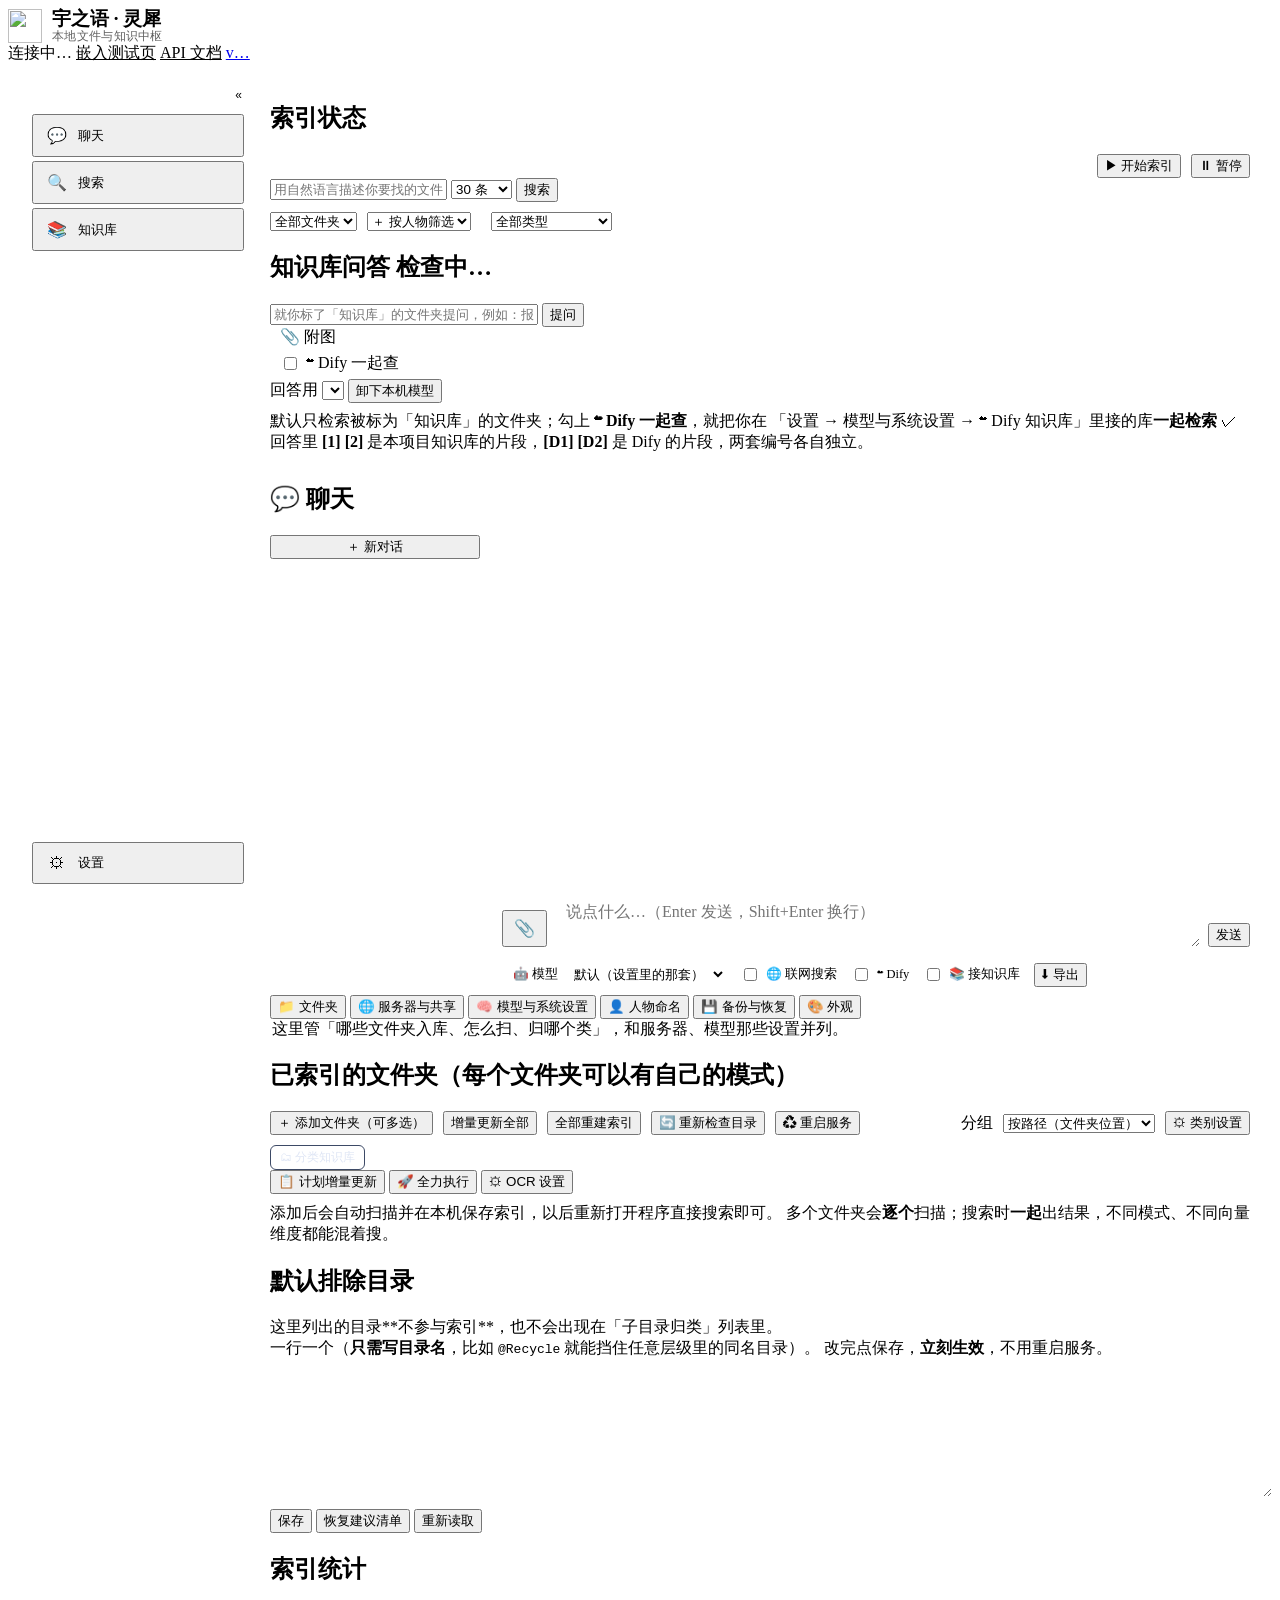
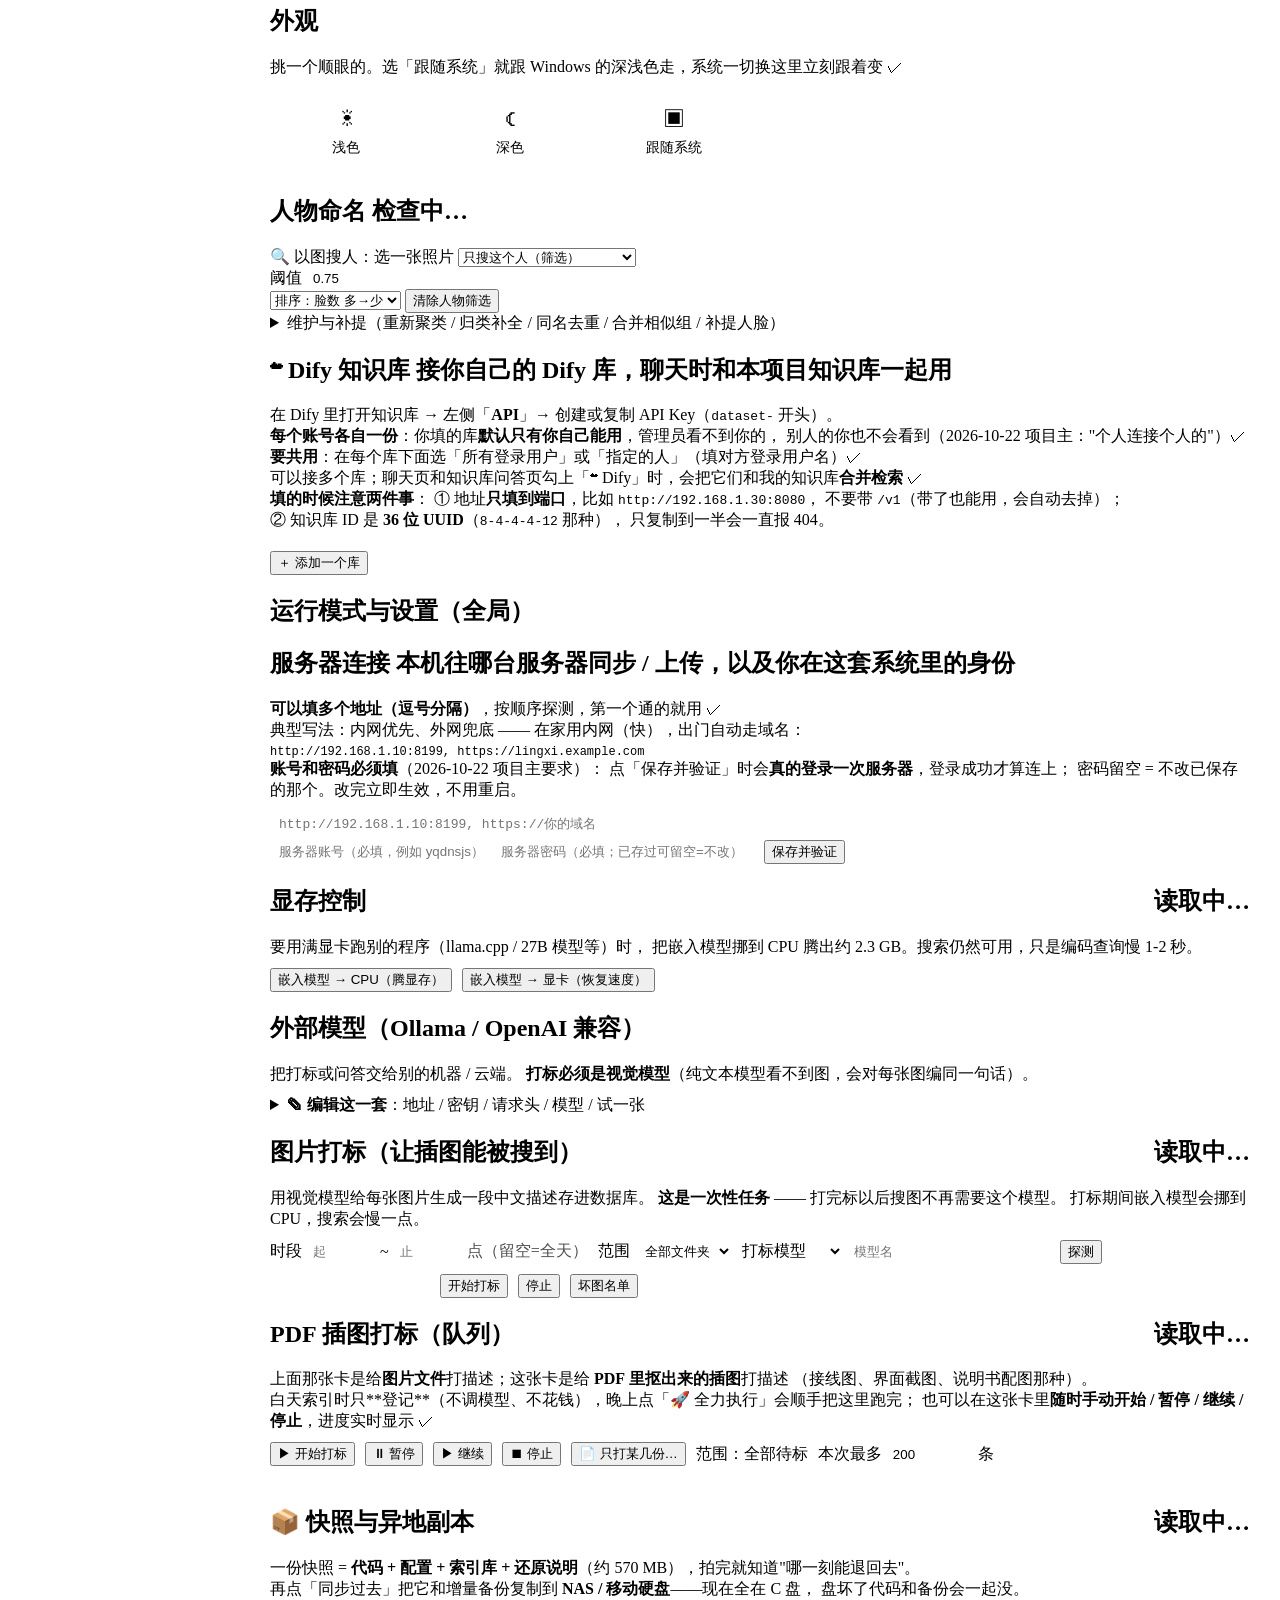
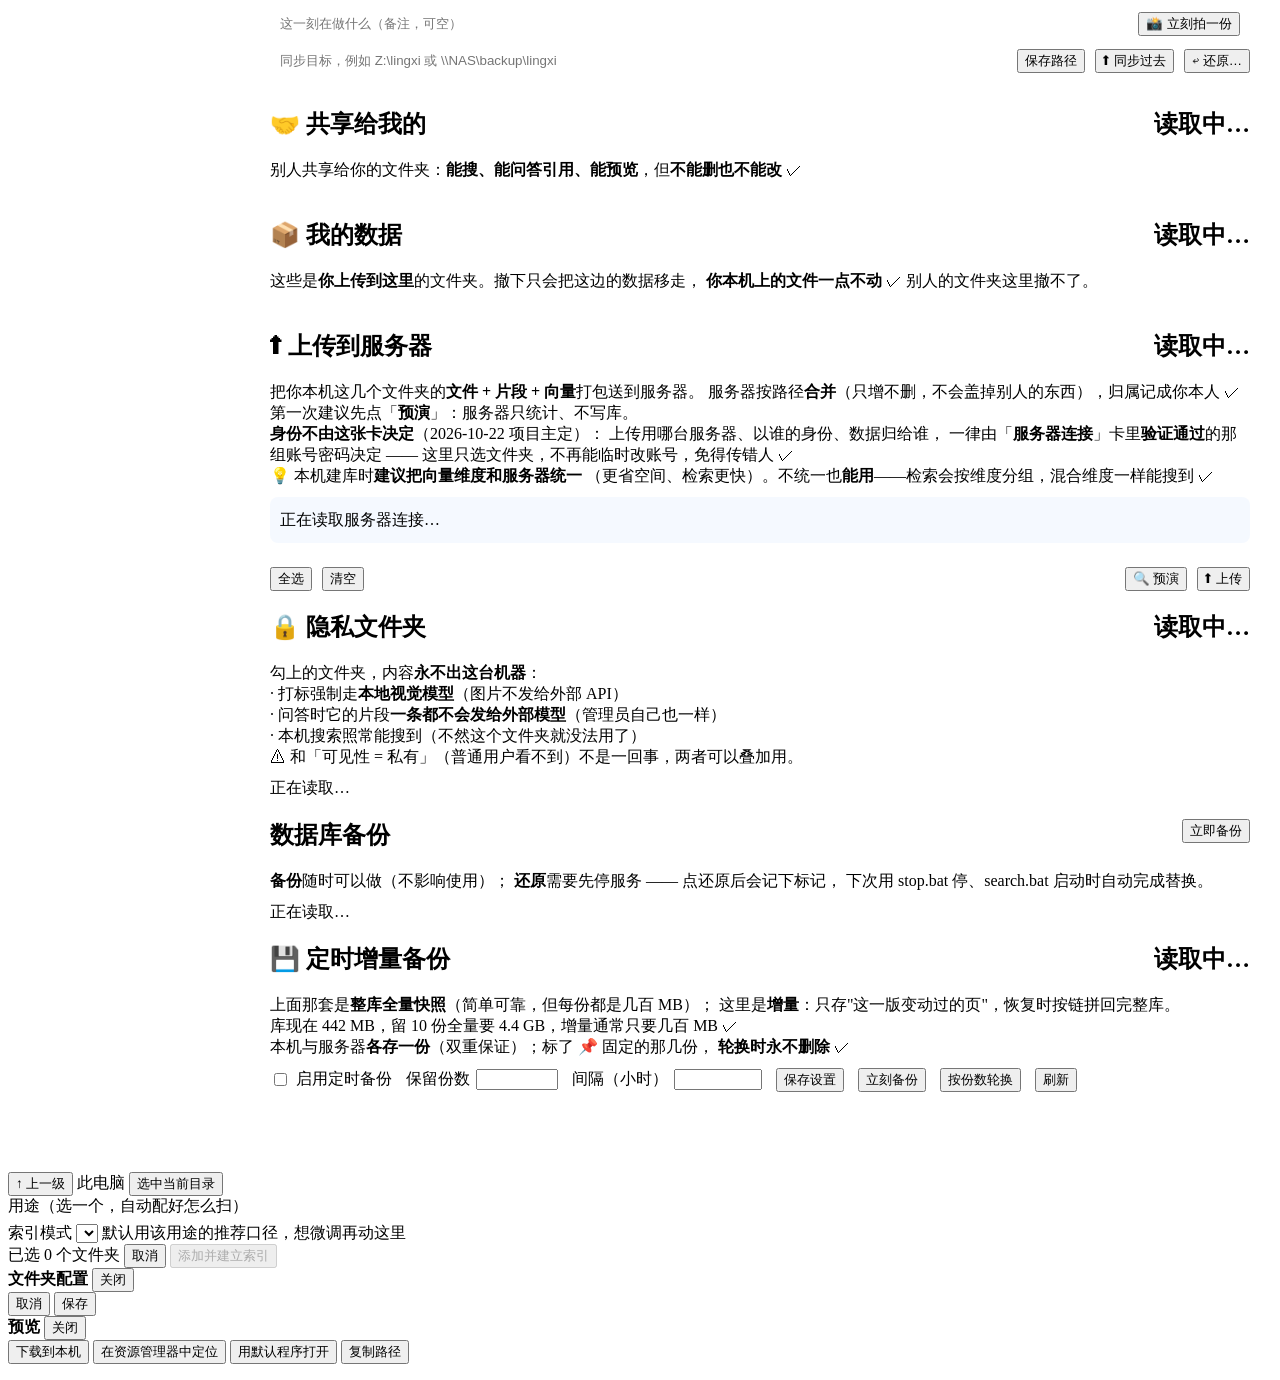
==== commit 748da856: "灵犀 v4.0.0：知识库分库、按库授权、不联网库、左栏界面、一键安装升级包 · 知识库拆成独立 sqlite（design/ai/print/kbmwnp0ylf/classic），按库授权 · 存" ====
--- a/app/static/search.html
+++ b/app/static/search.html
@@ -7,6 +7,58 @@
 <title>宇之语 · 灵犀 · 本地文件与知识中枢</title>
 
 <link rel="stylesheet" href="/static/app.e15c143a3e2f.css">
+<style>
+/* ===== 左栏（仿 DSH，2026-11-20 项目主） ===== */
+body{min-height:100vh}
+.layout{display:flex;align-items:flex-start;gap:12px;padding:12px 16px 0}
+#tabbar.rail{position:sticky;top:12px;display:flex;flex-direction:column;gap:4px;
+  width:212px;flex:0 0 auto;margin:0;padding:8px;background:var(--panel);
+  border:1px solid var(--line);border-radius:14px;height:calc(100vh - 100px);min-height:320px}
+#tabbar.rail button{display:flex;align-items:center;gap:10px;width:100%;
+  padding:10px 12px;white-space:nowrap;overflow:hidden;text-align:left}
+#tabbar.rail .ic{width:22px;flex:0 0 auto;text-align:center;font-size:16px}
+#tabbar.rail .rail-gap{flex:1 1 auto;min-height:14px}
+#rail-toggle{position:absolute;left:236px;top:0;width:auto;height:auto;padding:2px 6px;
+  background:transparent;border:0;color:var(--muted);font-size:12px;cursor:pointer;display:none}
+body.rail-min .layout{padding-left:10px}
+body.rail-min #tabbar.rail{width:60px;padding:6px}
+body.rail-min #tabbar.rail button{justify-content:center;padding:10px 0}
+body.rail-min #tabbar.rail .tx{display:none}
+body.rail-min #tabbar.rail i{display:none}
+main{flex:1 1 auto;min-width:0;max-width:none;margin:0;padding:6px 6px 70px}
+/* 折叠把手：贴在左栏标题上的小箭头 */
+#tabbar.rail .rail-fold{display:flex;align-items:center;justify-content:flex-end;
+  height:26px;margin:-2px 2px 2px;border:0;background:transparent;color:var(--muted);
+  cursor:pointer;font-size:12px;width:auto;padding:0}
+#tabbar.rail .rail-fold:hover{color:var(--fg);background:transparent}
+body.rail-min #tabbar.rail .rail-fold{justify-content:center}
+@media (max-width:760px){
+  .layout{padding:8px 8px 0}
+  #tabbar.rail{width:60px;padding:6px}
+  #tabbar.rail .tx{display:none}
+  main{padding:4px 2px 60px}
+}
+
+/* ===== 外观（浅色/深色/跟随系统，2026-11-20 项目主） ===== */
+html[data-theme="light"]{
+  --bg:#f4f6fb; --panel:#ffffff; --panel2:#eef2f8; --line:#d6dde9;
+  --fg:#1b2230; --muted:#5d6a80; --accent:#2f6fed; --ok:#12a06a; --warn:#b26b00; --bad:#c62828;
+}
+html[data-theme="light"] .badge{background:#e6ecf7;color:#41506a}
+html[data-theme="light"] .badge.ok{background:rgba(18,160,106,.14);color:#0b7d52}
+html[data-theme="light"] .badge.err{background:rgba(198,40,40,.12);color:#a31616}
+html[data-theme="light"] .badge.mode{background:rgba(47,111,237,.12);color:#1f57c0}
+html[data-theme="light"] header{background:#fff}
+.theme-grid{display:flex;gap:12px;flex-wrap:wrap}
+.theme-op{display:flex;flex-direction:column;align-items:center;justify-content:center;gap:9px;
+  min-width:152px;padding:18px 26px;background:var(--panel2);border:1px solid var(--line);
+  border-radius:12px;color:var(--fg);font-weight:400;font-size:13.5px;cursor:pointer}
+.theme-op:hover{border-color:var(--accent)}
+.theme-op .tico{font-size:22px;line-height:1;color:var(--muted)}
+.theme-op.on{border-color:var(--accent);box-shadow:inset 0 0 0 1px var(--accent);background:var(--panel)}
+.theme-op.on .tico{color:var(--accent)}
+</style>
+
 </head>
 <body>
 <div id="eg2-errbar" style="display:none;position:fixed;left:0;right:0;bottom:0;z-index:99999;background:#5a1f1f;color:#ffd9d9;padding:9px 14px;font:12.5px/1.6 Consolas,monospace;max-height:38vh;overflow:auto;border-top:2px solid #ff8f8f"><b>页面出错了（把下面这段发给开发者就能定位）</b><button id="eg2-errclose" style="float:right;background:#7a2c2c;color:#fff;border:0;border-radius:6px;padding:2px 10px;cursor:pointer">关闭</button><div id="eg2-errbody" style="margin-top:6px;white-space:pre-wrap"></div></div>
@@ -45,12 +97,15 @@
   <!-- 用户牌固定挂在这里（原来用 position:fixed 浮在右上角，会压住上面两个链接 ✗ 2026-10-22 改） -->
   <div id="eg2-user-slot" class="hdr-user"></div>
 </header>
-  <nav class="tabbar" id="tabbar">
-    <button data-tab="chat2">💬 聊天</button>
-    <button data-tab="search" class="on">🔍 搜索</button>
-    <button data-tab="kb">📚 知识库</button>
-    <button data-tab="folders">📁 文件夹</button>
-    <button data-tab="settings">⚙ 设置</button>
+  <!-- 左栏（仿 DSH）：上面 聊天/搜索/知识库，下面 设置；文件夹已并入设置（2026-11-20 项目主） -->
+  <div class="layout">
+  <nav class="tabbar rail" id="tabbar">
+    <button class="rail-fold" id="rail-fold" title="收起/展开左栏">«</button>
+    <button data-tab="chat2" title="聊天"><span class="ic">💬</span><span class="tx">聊天</span></button>
+    <button data-tab="search" class="on" title="搜索"><span class="ic">🔍</span><span class="tx">搜索</span></button>
+    <button data-tab="kb" title="知识库"><span class="ic">📚</span><span class="tx">知识库</span></button>
+    <div class="rail-gap"></div>
+    <button data-tab="settings" title="设置"><span class="ic">⚙</span><span class="tx">设置</span></button>
   </nav>
 
 
@@ -210,7 +265,23 @@
   </div>
 </section>
 
-<section class="tabpane" data-pane="folders">
+
+
+  <section class="tabpane" data-pane="settings">
+  <!-- 文件夹从主标签挪进设置（2026-11-20 项目主） -->
+  <!-- 设置页按用途分 4 类（2026-10-22 项目主："功能最好归类，不要分散了"；
+       顺序与命名由项目主定：服务器与共享 / 模型与系统设置 / 人物命名 / 备份与恢复）。 -->
+  <div class="subnav" id="set-nav">
+    <button data-grp="folders" class="on">📁 文件夹</button>
+    <button data-grp="server">🌐 服务器与共享</button>
+    <button data-grp="model">🧠 模型与系统设置</button>
+    <button data-grp="people">👤 人物命名</button>
+    <button data-grp="backup">💾 备份与恢复</button>
+    <button data-grp="theme">🎨 外观</button>
+  </div>
+  <div id="set-groups">
+    <section class="grp" data-grp="folders">
+  <div class="hint" style="margin:0 2px 10px">这里管「哪些文件夹入库、怎么扫、归哪个类」，和服务器、模型那些设置并列。</div>
   <!-- 文件夹页（2026-10-22 项目主定的主标签：聊天 / 搜索 / 知识库 / 文件夹 / 设置）。
        人物已经挪到「设置 → 人物命名」；这里只管建库、索引与统计。 -->
   <!-- 文件夹 -->
@@ -234,6 +305,9 @@
         <option value="category">按归类（用途类别）</option>
       </select>
       <button class="ghost tiny" id="cat-settings" title="改这 5 个用途的默认扫描口径，或者自己加类别">⚙ 类别设置</button>
+      <a href="/static/kb.html" id="kb-admin-link"
+         title="4.0 分类知识库：每个库一个独立文件，按类别分工、按需开放"
+         style="display:inline-flex;align-items:center;gap:4px;text-decoration:none;border:1px solid #3d4a66;border-radius:6px;padding:3px 9px;color:#dfe6f5;font-size:12px">🗂 分类知识库</a>
     </div>
     <div class="toolbar" id="night-toolbar" style="margin-bottom:8px">
       <button class="ghost tiny" id="btn-plan"
@@ -303,21 +377,23 @@
     <div class="grid" id="stats"></div>
   </div>
   </section>
-
-  <section class="tabpane" data-pane="settings">
-  <!-- 设置页按用途分 4 类（2026-10-22 项目主："功能最好归类，不要分散了"；
-       顺序与命名由项目主定：服务器与共享 / 模型与系统设置 / 人物命名 / 备份与恢复）。 -->
-  <div class="subnav" id="set-nav">
-    <button data-grp="server" class="on">🌐 服务器与共享</button>
-    <button data-grp="model">🧠 模型与系统设置</button>
-    <button data-grp="people">👤 人物命名</button>
-    <button data-grp="backup">💾 备份与恢复</button>
-  </div>
-  <div id="set-groups">
     <section class="grp" data-grp="server"></section>
     <section class="grp" data-grp="model"></section>
     <section class="grp" data-grp="people"></section>
     <section class="grp" data-grp="backup"></section>
+    <section class="grp" data-grp="theme">
+      <div class="card" id="theme-card">
+        <h2>外观</h2>
+        <div class="hint" style="margin-bottom:12px">
+          挑一个顺眼的。选「跟随系统」就跟 Windows 的深浅色走，系统一切换这里立刻跟着变 ✓</div>
+        <div class="theme-grid">
+          <button class="theme-op" data-theme="light" type="button"><span class="tico">☀</span><span>浅色</span></button>
+          <button class="theme-op" data-theme="dark" type="button"><span class="tico">☾</span><span>深色</span></button>
+          <button class="theme-op" data-theme="auto" type="button"><span class="tico">▣</span><span>跟随系统</span></button>
+        </div>
+        <div class="hint" id="theme-msg" style="margin-top:10px"></div>
+      </div>
+    </section>
   </div>
 
   <!-- 👤 人物命名（2026-10-22 项目主：人物从主标签挪进设置，和备份那些同级） -->
@@ -470,7 +546,11 @@
     <!-- 服务端算出来的"你能用的模型"（自己的 + 服务器公用/别人共享的），只读 -->
     <div id="rm-srvlist"></div>
     <div id="rm-slotbar" style="margin-bottom:10px"></div>
-    <div style="display:flex;gap:8px;flex-wrap:wrap;align-items:center;margin-bottom:10px">
+    <!-- ★ 2026-11-20 项目主："这些也做成可折叠方式吧" —— 编辑表单默认收起，
+         点「编辑这套」/「新增一套」才展开，卡片不再一屏塞满 ✓ -->
+    <details class="more" id="rm-form" style="margin-bottom:10px">
+      <summary><b>✎ 编辑这一套</b>：地址 / 密钥 / 请求头 / 模型 / 试一张</summary>
+    <div style="display:flex;gap:8px;flex-wrap:wrap;align-items:center;margin:8px 0 10px">
       <input type="text" id="rm-url" placeholder="http://192.168.1.50:11434 或 http://IP:8080/v1"
              style="flex:1;min-width:260px;padding:6px 10px;border-radius:8px;
                     border:1px solid var(--line);background:var(--panel2);color:var(--fg)">
@@ -520,6 +600,7 @@
       <button class="ghost" id="rm-test">拿真图试一张</button>
     </div>
     <div class="hint" id="rm-out"></div>
+    </details>
   </div>
 
   <!-- 图片打标（VL） -->
@@ -828,6 +909,7 @@
   </section>
 
 </main>
+ </div><!-- /.layout -->
 
 <!-- 目录选择器（多选） -->
 <div class="modal" id="modal">
@@ -902,6 +984,23 @@
 
 
 
-<script src="/static/app.600cd39ccb20.js"></script>
+<script src="/static/app.b2b97310e162.js"></script>
+
+<!-- 分类知识库：在界面里弹一层，不再另开窗口（2026-11-20 项目主反馈） -->
+<div id="kb-admin-mask" style="display:none;position:fixed;left:0;top:0;right:0;bottom:0;background:rgba(6,10,18,.72);z-index:9998">
+  <div style="position:absolute;left:18px;right:18px;top:18px;bottom:18px;display:flex;flex-direction:column;
+              background:var(--panel,#111827);border:1px solid var(--line,#2a3550);border-radius:12px;overflow:hidden;
+              box-shadow:0 18px 60px rgba(0,0,0,.45)">
+    <div style="display:flex;align-items:center;gap:10px;padding:8px 12px;border-bottom:1px solid var(--line,#2a3550)">
+      <b style="font-size:13px">分类知识库</b>
+      <span style="font-size:12px;color:var(--muted,#8fa0bd)">每个库一个独立文件；挂文件夹、授权、索引都在这页</span>
+      <span style="flex:1"></span>
+      <button id="kb-admin-close" style="padding:3px 12px;border-radius:6px;border:1px solid var(--line,#2a3550);
+              background:var(--panel2,#1b2334);color:var(--fg,#dfe6f5);cursor:pointer;font-size:12px">关闭</button>
+    </div>
+    <iframe id="kb-admin-frame" src="about:blank" title="分类知识库"
+            style="flex:1;border:0;width:100%;background:#0b1020"></iframe>
+  </div>
+</div>
 </body>
 </html>
